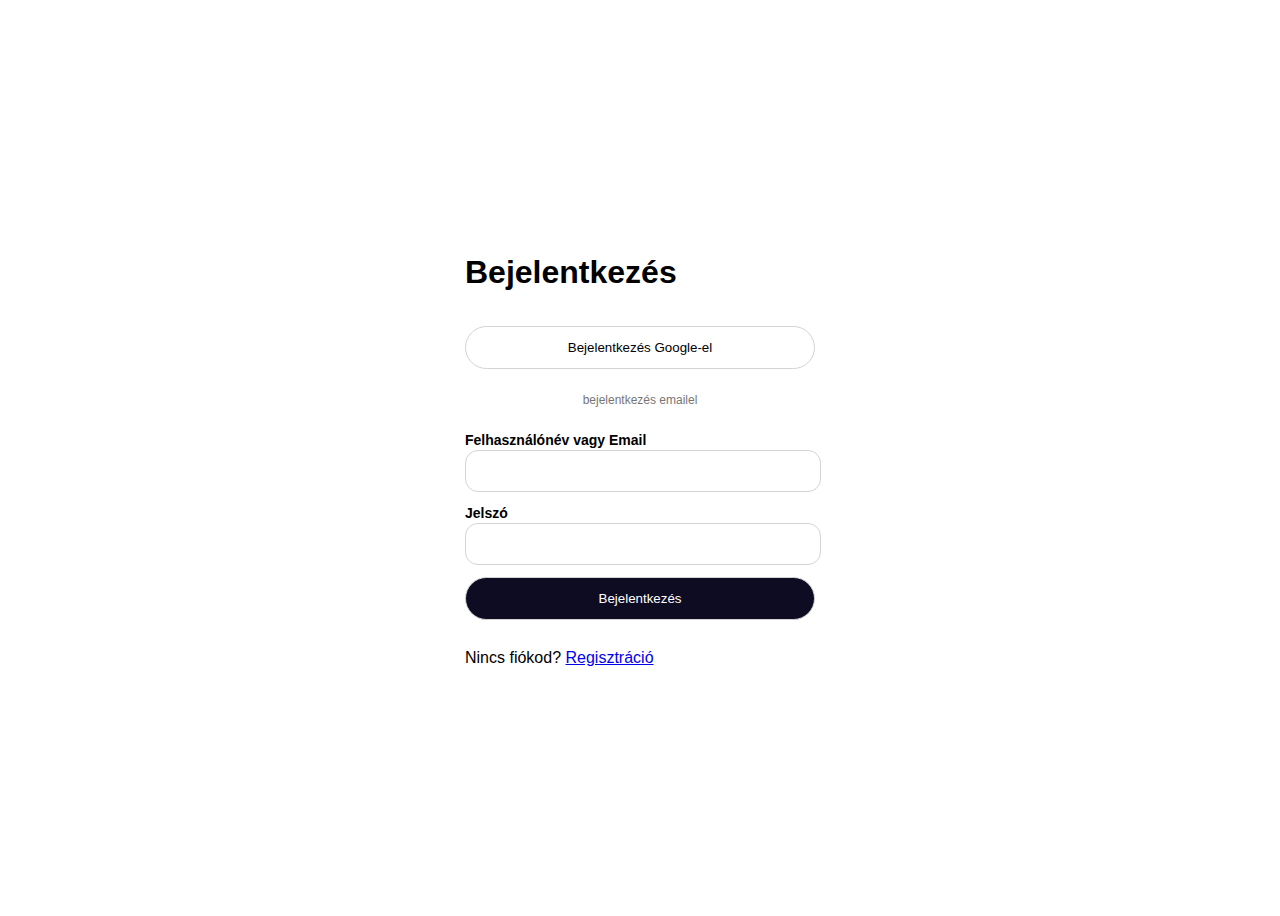
==== index.html @ a3d6e8c2 "New routing" ====
<!DOCTYPE html>
<html lang="hu">
<head>
    <meta charset="UTF-8">
    <meta name="viewport" content="width=device-width, initial-scale=1.0">
    <title>WebShop</title>
    <link rel="stylesheet" href="style.css">
    <link rel="preconnect" href="https://fonts.googleapis.com">
<link rel="preconnect" href="https://fonts.gstatic.com" crossorigin>
<link href="https://fonts.googleapis.com/css2?family=Poppins:ital,wght@0,100;0,200;0,300;0,400;0,500;0,600;0,700;0,800;0,900;1,100;1,200;1,300;1,400;1,500;1,600;1,700;1,800;1,900&display=swap" rel="stylesheet">


</head>
<body>
    <div style="position: relative;">
        <header>
            
            <button class="navItem"><a href="./cart/index.html">Kosár</a></button>
            <p>Üdvözöllek <span id="user"></span></p>
            <button onclick="userLogout()" class="navItem">Kijelentkezés</button>

        </header>

        <!-- <input type="checkbox" id="menuToggle" class="menuToggle">
        <button class="menuButton" onclick="toggleMenu()">Kosár &#9776; </button> -->
        
        <!-- <div class="menuContainer" id="menuContainer">
            <div class="menuHeader">
                <div class="cart" id="cart"> </div>
                <button class="closeButton" onclick="toggleMenu()">&times;</button>    
            </div>  
            <div id="totalAmount"></div>
            <div class="menuActions">
                <button onclick="clearCart()">Kosár Kiürítése</button>
                <button onclick="placeOrder()">Rendelés Leadása</button>
            </div>
        </div> -->
        
        <div class="parentContainer"> 
            <div class="container" id="container"> </div>
        </div>

        <!-- <a href="/login/index.html">Login</a> -->
        
    </div>
    <script src="userFunctions.js"></script>
    <script src="index.js" defer async></script> 
    <script src="../cart/index.js"></script>   
</body>
</html>
---- style.css ----
html{
    color: black;
    font-family: "Poppins", sans-serif;
    background-color: #EFEFEF;
}
.parentContainer{
    display: flex;
    justify-content: center;
    
}





.productImageContainer {
    width: 100%;
    max-height: 200px;
    min-height: 200px;
    border-radius: 7px;
}

.productImage {
    max-width: 100%;
    height: auto;
}

.productDetails {
    flex: 1;
}

h1 {
    margin-bottom: 20px;
}

.container{
    display: flex;
    flex-wrap: wrap;
    gap: 10px;
    justify-content: center;
    row-gap: 20px;

}

.productName{
    width:100px;
    font-weight: bold;
    
}
.productDescription{
    
    width: 100px;
}
.productDestriptionText{
    overflow: hidden;
    text-overflow: ellipsis;
    white-space: nowrap;
    
}
.row{
    display: flex;
    flex-direction: column;
    width: 200px;
    box-shadow: 0 10px 15px -3px rgb(0 0 0 / 0.1), 0 4px 6px -4px rgb(0 0 0 / 0.1);
    justify-content: space-between;
    padding-block: 5px;
    border-radius: 7px;
    padding-inline: 5px;


    /* background-color: aqua;
    border-radius: 7px;
    margin-inline: 10px;
    border: 1px #a5abaf solid;
    box-shadow: 0 10px 15px -3px rgb(0 0 0 / 0.1), 0 4px 6px -4px rgb(0 0 0 / 0.1);
    width: 200px;
    max-height:350px; */
    
}
/* .row:hover{
    height: 120px !important;
    margin-block: 15px;
    transition: all 500ms;
} */

.productImage{
    object-fit: cover;
    width: 100% ;
    height: 100% ;
    border-radius: 7px;
}

.faded{
    
    background-color: #a5abaf;
    opacity: 60%;
}

.productButton
{
   width: 100%;
   height: 37px;
   border-radius: 50px;
   border: none;
   /* background-color: #f9fbb2; */
   background-color: rgb(14,12,35);
   color: white;
}
.productButton:hover
{
   border: 2px white solid;
}



/*Menu beállításai*/
body
{
    margin: 0;
    padding: 0;
    box-sizing: border-box;
    font-family: Lato;
    color: #393F44;
    
}

.menuToggle {
    display: none; 
    
}

.extended{
    
    display: block;
    animation: extend 0.4s forwards;
}
.closed{
    
    display: none;
    animation: close 0.4s forwards;
}

.menuContainer {
    width: 20%; 
    height: 505px;
    background-color: #f8fcda;
    padding: 20px;
    color: #333;
    position:fixed;
    top: 0;
    left: 0;
    border-radius: 5px;
    
}
.menuHeader {
    position: relative;
}
.closeButton {
    font-size: 30px;
    background: none;
    border: none;
    color: #393F44;
    cursor: pointer;
    position: absolute;
    top: 0;
    right: 0;
    margin: 0px;
}
.menuButton {
    font-size: 18px;
    background: none;
    border: none;
    cursor: pointer;
    color: #393F44;
    padding: 10px;
}

#totalAmount {
    margin-bottom: 20px;
}

.menuActions {
    display: flex;
    justify-content: space-between;
    gap: 10px;
}

.menuActions button {
    flex: 1;
    padding: 10px;
    border: 1px solid;
    background-color: #f8fcda;
    color: #393F44;
    cursor: pointer;
    font-size: 16px;
}

.menuActions button:hover {
    background-color: #c2c98e;
}


@keyframes extend {
    from {width: 0px;}
    to {width: 20%;}
  }

  @keyframes close {
    from {width: 20%;}
    to {width: 0px;}
    
  }


header{
    display: flex;
    background-color:rgb(14,12,35);
    color: white;
    position: sticky;
    top: 0;
    z-index: 10;
    justify-content: end;
    gap: 40px;
    padding-inline: 50px;
}

.navItem{
    border: none;
    background-color: transparent;
    color: white;
}

a{
    text-decoration: none;
    color: white;
}
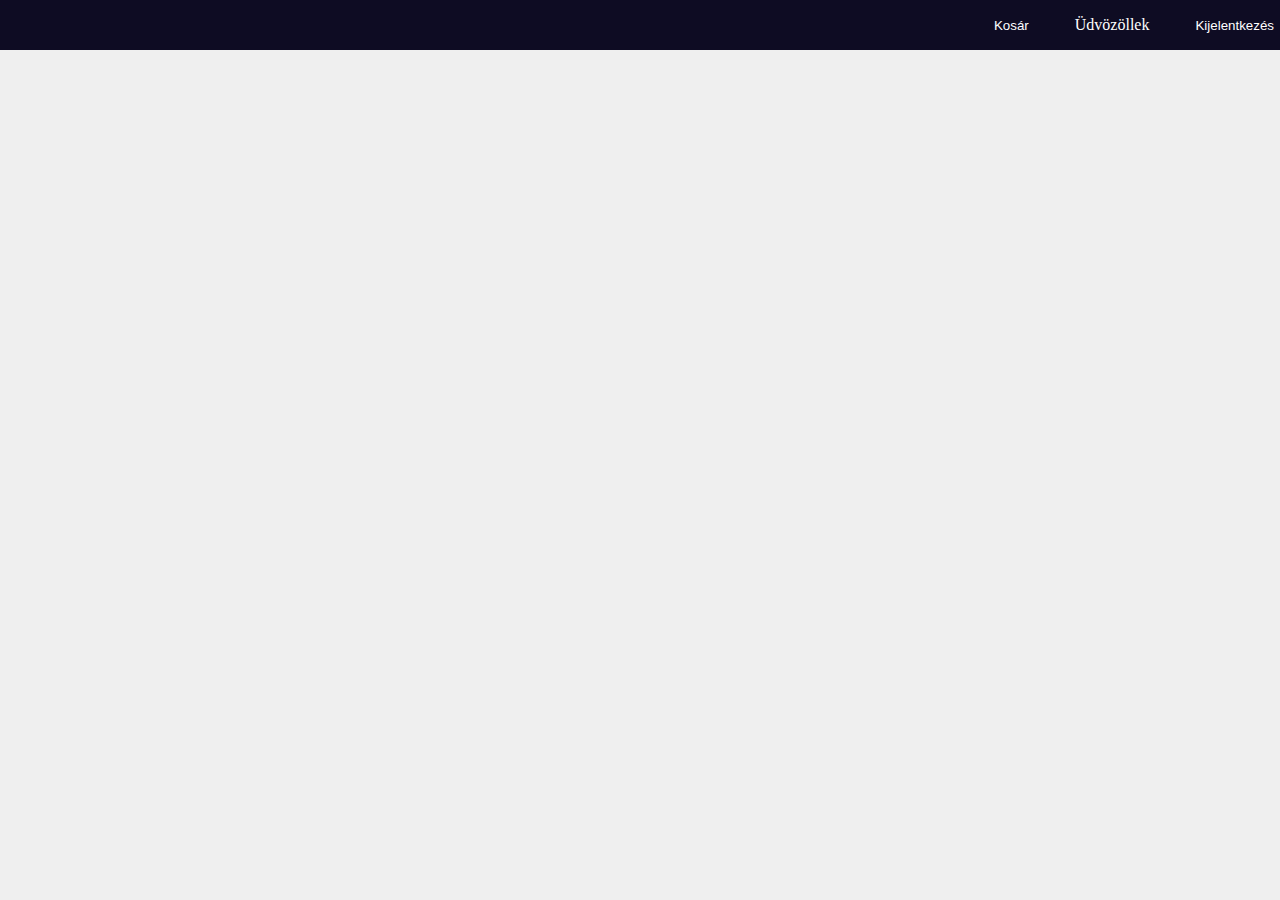
==== commit 8b7877c8: "sync" ====
--- a/index.html
+++ b/index.html
@@ -9,13 +9,13 @@
 <link rel="preconnect" href="https://fonts.gstatic.com" crossorigin>
 <link href="https://fonts.googleapis.com/css2?family=Poppins:ital,wght@0,100;0,200;0,300;0,400;0,500;0,600;0,700;0,800;0,900;1,100;1,200;1,300;1,400;1,500;1,600;1,700;1,800;1,900&display=swap" rel="stylesheet">
 
-
+<script src="./cart/index.js" defer></script>   
 </head>
 <body>
     <div style="position: relative;">
         <header>
             
-            <button class="navItem"><a href="./cart/index.html">Kosár</a></button>
+            <button onclick="navigateToCart()" class="navItem relativeCart" >Kosár <span id="itemsLength" class="cartLength"></span></button>
             <p>Üdvözöllek <span id="user"></span></p>
             <button onclick="userLogout()" class="navItem">Kijelentkezés</button>
 
@@ -45,6 +45,6 @@
     </div>
     <script src="userFunctions.js"></script>
     <script src="index.js" defer async></script> 
-    <script src="../cart/index.js"></script>   
+    
 </body>
 </html>--- a/style.css
+++ b/style.css
@@ -221,7 +221,7 @@
     z-index: 10;
     justify-content: end;
     gap: 40px;
-    padding-inline: 50px;
+    width: 100%;
 }
 
 .navItem{
@@ -235,4 +235,14 @@
     color: white;
 }
 
-
+.relativeCart{
+    
+    position: relative;
+}
+
+.cartLength{
+    position: absolute;
+    right: 0;
+    top: 10%;
+}
+
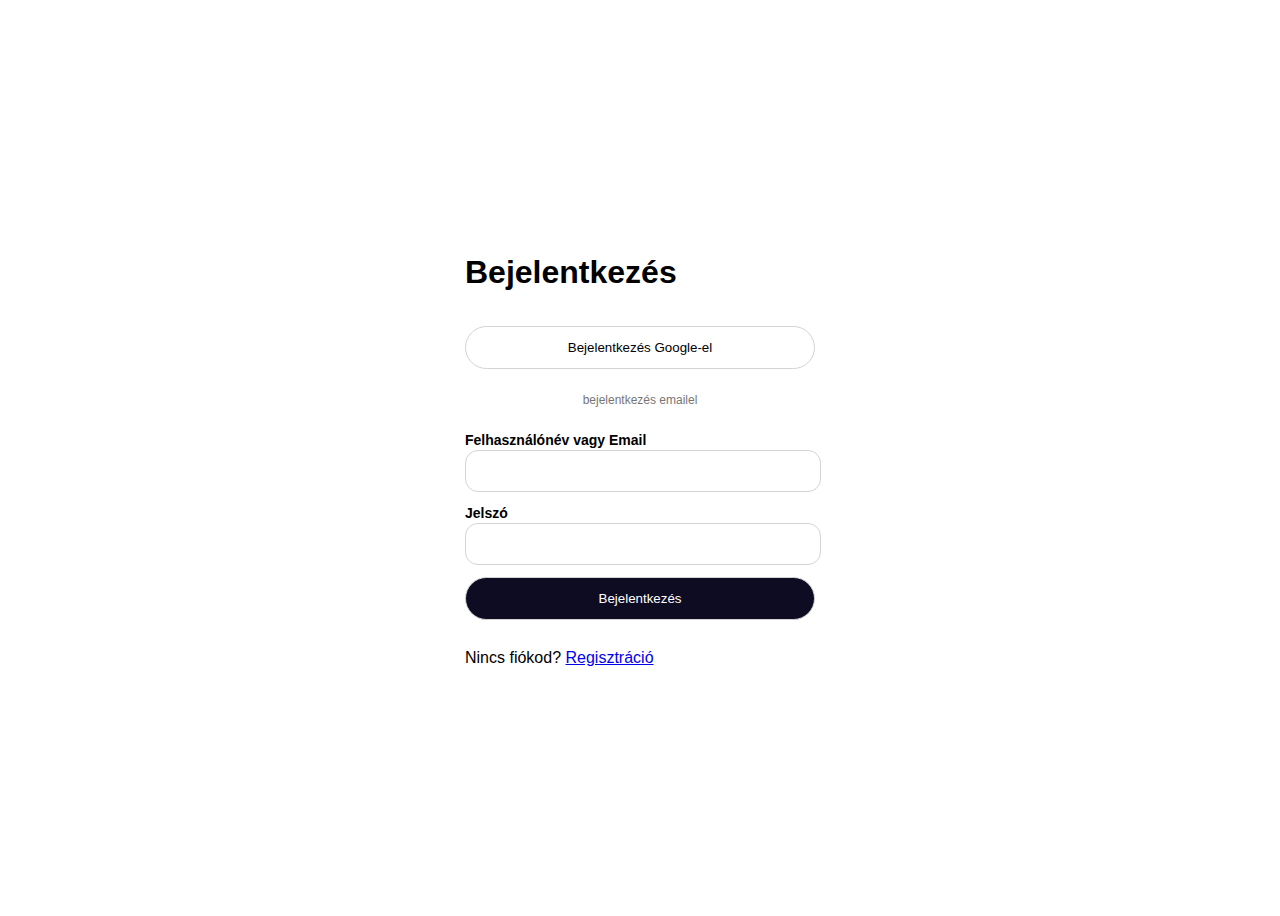
==== commit a6867cc0: "first merge" ====
--- a/index.html
+++ b/index.html
@@ -9,13 +9,15 @@
 <link rel="preconnect" href="https://fonts.gstatic.com" crossorigin>
 <link href="https://fonts.googleapis.com/css2?family=Poppins:ital,wght@0,100;0,200;0,300;0,400;0,500;0,600;0,700;0,800;0,900;1,100;1,200;1,300;1,400;1,500;1,600;1,700;1,800;1,900&display=swap" rel="stylesheet">
 
-<script src="./cart/index.js" defer></script>   
+ 
 </head>
 <body>
     <div style="position: relative;">
         <header>
-            
-            <button onclick="navigateToCart()" class="navItem relativeCart" >Kosár <span id="itemsLength" class="cartLength"></span></button>
+            <button onclick="navigateToCart()" class="navItem relativeCart" >
+                Kosár 
+                <span id="cartLength" class="cartLength"></span>
+            </button>
             <p>Üdvözöllek <span id="user"></span></p>
             <button onclick="userLogout()" class="navItem">Kijelentkezés</button>
 
@@ -45,6 +47,7 @@
     </div>
     <script src="userFunctions.js"></script>
     <script src="index.js" defer async></script> 
+    <!-- <script src="./cart/index.js" defer></script>   -->
     
 </body>
 </html>